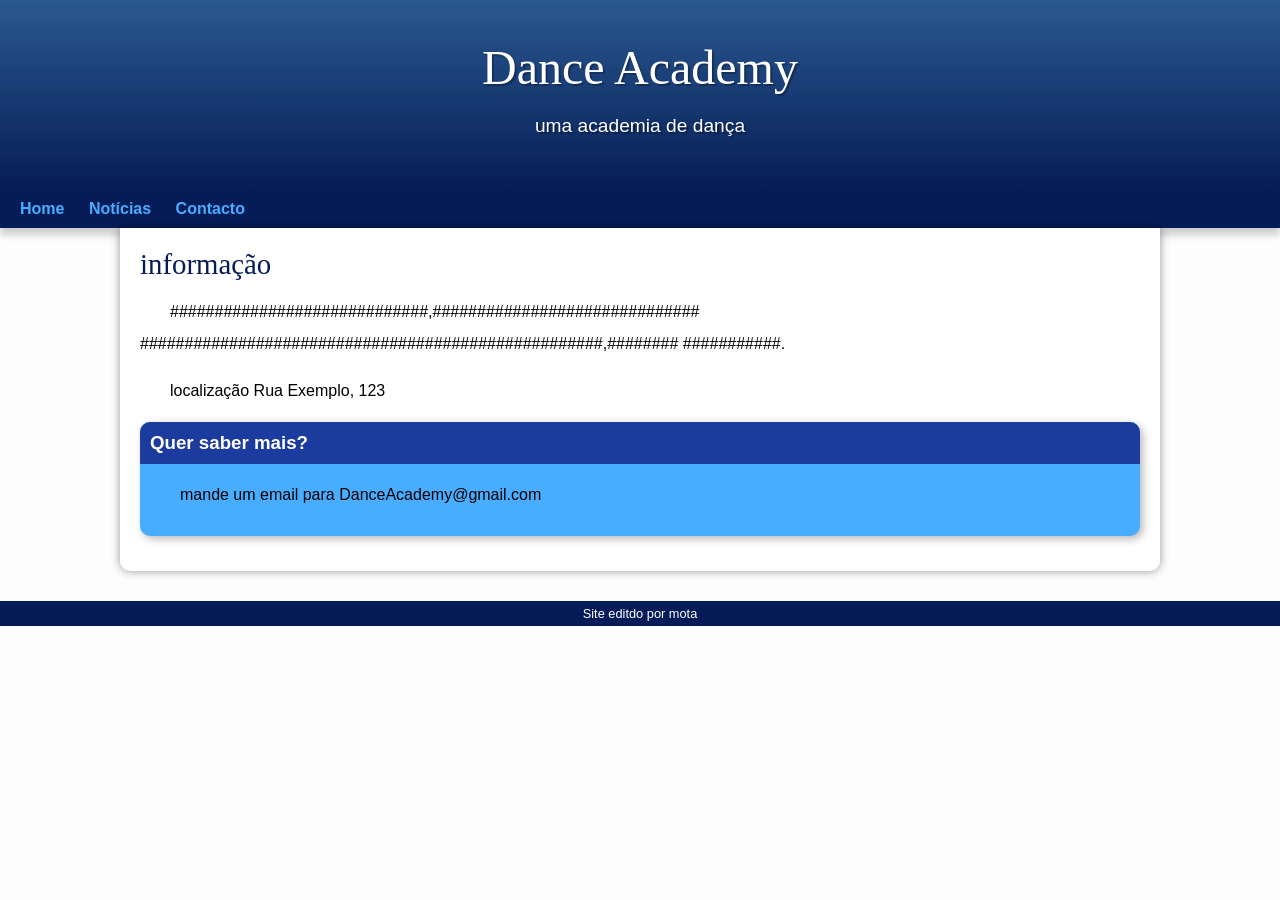
==== info.html @ e6fd2b82 "Add files via upload" ====
<!DOCTYPE html>
<html lang="pt-pt">
<head>
    <meta charset="UTF-8">
    <title>Informação</title>
    <link rel="stylesheet" href="style.css">
</head>
<body>
    <header>
        <h1>Dance Academy</h1>
        <p>uma academia de dança</p>
    </header>
    <nav>
        <a href="main.html">Home</a>
        <a href="info.html">Notícias</a>
        <a href="contacto.html">Contacto</a>
    </nav>
    <main>
        <article>
            <h1>informação</h1>
            <p>#############################,##############################
                ####################################################,########
                ###########.
            </p>
            <p>localização Rua Exemplo, 123</p>
            <h2></h2>
            
            <aside>
                <h3>Quer saber mais?</h3>
                <p>mande um email para DanceAcademy@gmail.com</p>
            </aside>
            <p></p>
        </article>
    </main>
    <footer>
        <p>Site editdo por mota</p>
    </footer>
</body>
---- style.css ----
:root {
    --cor0: #fdfdfd;
    --cor1: #49adff;
    --cor2: #1d6ca1;
    --cor3: #2a598f;
    --cor4: #1c3b9e;
    --cor5: rgb(6, 28, 88);
    --fonte-padrao: Arial, Verdana, Helvetica, sans-serif;
    --fonte-destaque: 'Bebas Neue', cursive;
    --fonte-android: 'Android', cursive;
}

* {
    margin: 0px;
    padding: 0px;
}

body {
    background-color: var(--cor0);
    font-family: var(--fonte-padrao);
}

header {
    background-image: linear-gradient(to bottom, var(--cor3), var(--cor5));
    min-height: 150px;
    text-align: center;
    padding-top: 40px;
}

header > h1 {
    color: white;
    font-family: var(--fonte-destaque);
    font-size: 3em;
    font-weight: normal;
    margin-bottom: 20px;
    text-shadow: 2px 2px 0px rgba(0, 0, 0, 0.267);
}

header > p {
    font-family: var(--fonte-padrao);
    font-size: 1.2em;
    color: white;
    max-width: 600px;
    padding-right: 10px;
    padding-left: 10px;
    margin: auto;
    padding-bottom: 50px;
    text-shadow: 2px 2px 0px rgba(0, 0, 0, 0.315);
}

nav {
    background-color: var(--cor5);
    padding: 10px;
    box-shadow: 0px 7px 7px rgba(0, 0, 0, 0.192);
}

nav > a {
    color: var(--cor1);
    padding: 10px;
    border-radius: 5px;
    text-decoration: none;
    font-weight: bold;
    transition-duration: .5s;
}

nav > a:hover {
    background-color: var(--cor3);
    color: var(--cor5);
}

main {
    min-width: 300px;
    max-width: 1000px;
    margin: auto;
    margin-bottom: 30px;
    padding: 20px;
    background-color: white;
    box-shadow: 0px 0px 10px rgba(0, 0, 0, 0.418);
    border-bottom-left-radius: 10px;
    border-bottom-right-radius: 10px;
}

main h1 {
    color: var(--cor5);
    font-family: var(--fonte-android);
    font-weight: normal;
    font-size: 1.8em;
}

main h2 {
    font-family: var(--fonte-android);
    color: var(--cor4);
    font-size: 1.3em;
    font-weight: normal;
    background-image: linear-gradient(to right, var(--cor1), transparent);
    text-indent: 8px;
}

main p {
    margin: 15px 0px;
    text-align: justify;
    text-indent: 30px;
    font-size: 1em;
    line-height: 2em;
}

aside {
    background-color: var(--cor1);
    padding: 10px;
    border-radius: 10px;
    box-shadow: 3px 3px 8px rgba(0, 0, 0, 0.281);
}

aside > h3 {
    background-color: var(--cor4);
    color: white;
    padding: 10px;
    margin: -10px -10px 0px -10px;
    border-radius: 10px 10px 0px 0px;
}

footer {
    background-color: var(--cor5);
    color: white;
    text-align: center;
    font-size: 0.8em;
    padding: 5px;
}
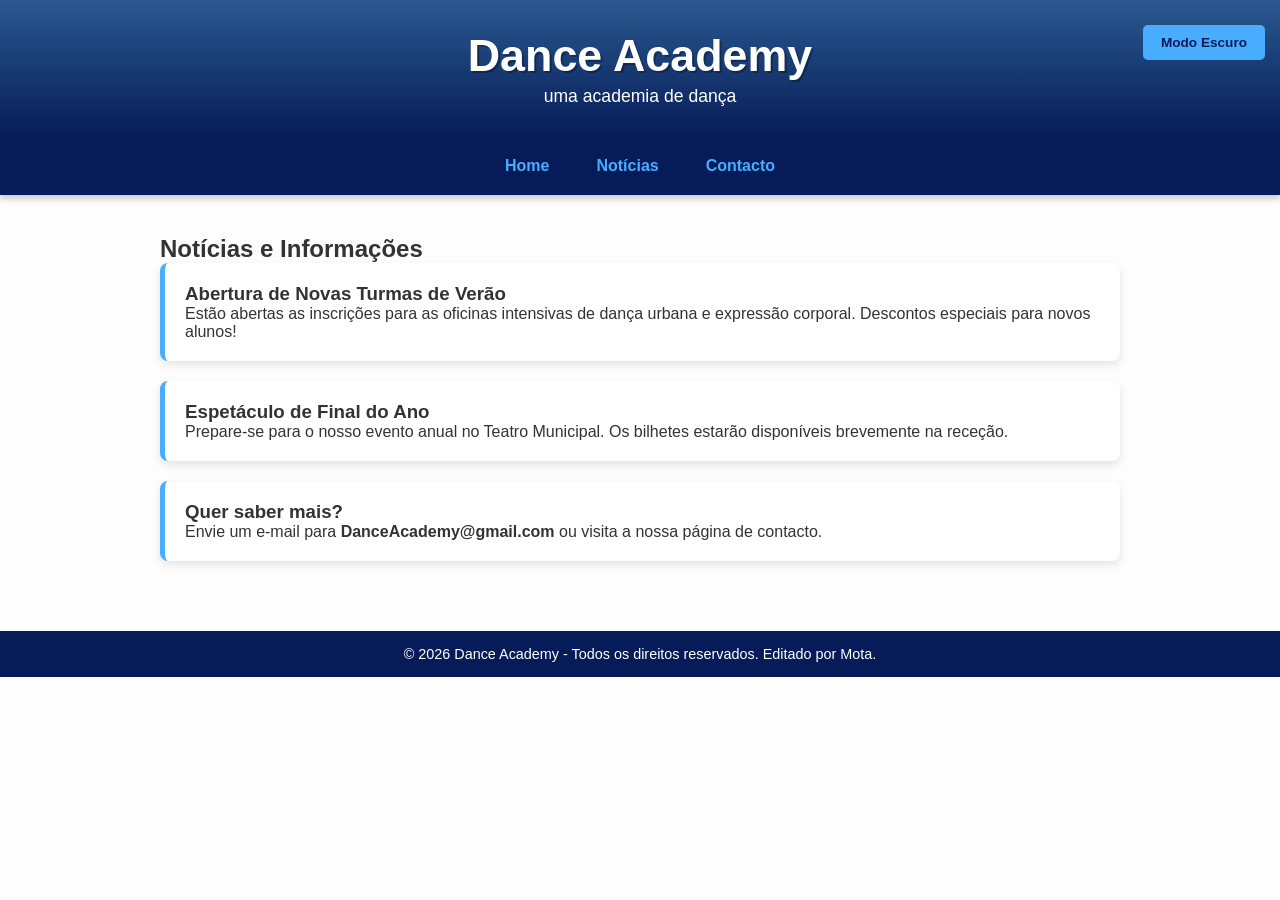
==== commit 2a96ee27: "Add files via upload" ====
--- a/info.html
+++ b/info.html
@@ -2,37 +2,48 @@
 <html lang="pt-pt">
 <head>
     <meta charset="UTF-8">
-    <title>Informação</title>
+    <meta name="viewport" content="width=device-width, initial-scale=1.0">
+    <title>Dance Academy - Notícias e Informações</title>
     <link rel="stylesheet" href="style.css">
 </head>
 <body>
     <header>
         <h1>Dance Academy</h1>
         <p>uma academia de dança</p>
+        <button id="btn-theme" class="btn-interativo">Modo Escuro</button>
     </header>
+
     <nav>
         <a href="main.html">Home</a>
         <a href="info.html">Notícias</a>
         <a href="contacto.html">Contacto</a>
     </nav>
+
     <main>
-        <article>
-            <h1>informação</h1>
-            <p>#############################,##############################
-                ####################################################,########
-                ###########.
-            </p>
-            <p>localização Rua Exemplo, 123</p>
-            <h2></h2>
+        <section class="noticias">
+            <h2>Notícias e Informações</h2>
             
-            <aside>
+            <article class="card">
+                <h3>Abertura de Novas Turmas de Verão</h3>
+                <p>Estão abertas as inscrições para as oficinas intensivas de dança urbana e expressão corporal. Descontos especiais para novos alunos!</p>
+            </article>
+
+            <article class="card">
+                <h3>Espetáculo de Final do Ano</h3>
+                <p>Prepare-se para o nosso evento anual no Teatro Municipal. Os bilhetes estarão disponíveis brevemente na receção.</p>
+            </article>
+
+            <aside class="card">
                 <h3>Quer saber mais?</h3>
-                <p>mande um email para DanceAcademy@gmail.com</p>
+                <p>Envie um e-mail para <strong>DanceAcademy@gmail.com</strong> ou visita a nossa página de contacto.</p>
             </aside>
-            <p></p>
-        </article>
+        </section>
     </main>
+
     <footer>
-        <p>Site editdo por mota</p>
+        <p>&copy; 2026 Dance Academy - Todos os direitos reservados. Editado por Mota.</p>
     </footer>
-</body>+
+    <script src="script.js"></script>
+</body>
+</html>
--- a/style.css
+++ b/style.css
@@ -1,128 +1,221 @@
 :root {
-    --cor0: #fdfdfd;
+    --cor-bg: #fdfdfd;
+    --cor-card-bg: #ffffff;
+    --cor-texto: #333333;
     --cor1: #49adff;
     --cor2: #1d6ca1;
     --cor3: #2a598f;
     --cor4: #1c3b9e;
     --cor5: rgb(6, 28, 88);
     --fonte-padrao: Arial, Verdana, Helvetica, sans-serif;
-    --fonte-destaque: 'Bebas Neue', cursive;
-    --fonte-android: 'Android', cursive;
+    --fonte-destaque: 'Bebas Neue', cursive, sans-serif;
+}
+
+/* Suporte para Modo Escuro */
+body.dark-mode {
+    --cor-bg: #121212;
+    --cor-card-bg: #1e1e1e;
+    --cor-texto: #f0f0f0;
+    --cor5: #0a1128;
+    --cor3: #1c3b9e;
 }
 
 * {
-    margin: 0px;
-    padding: 0px;
+    margin: 0;
+    padding: 0;
+    box-sizing: border-box;
 }
 
 body {
-    background-color: var(--cor0);
+    background-color: var(--cor-bg);
+    color: var(--cor-texto);
     font-family: var(--fonte-padrao);
-}
-
+    transition: background-color 0.3s ease, color 0.3s ease;
+}
+
+/* Header */
 header {
     background-image: linear-gradient(to bottom, var(--cor3), var(--cor5));
-    min-height: 150px;
     text-align: center;
-    padding-top: 40px;
+    padding: 30px 15px;
+    position: relative;
 }
 
 header > h1 {
     color: white;
     font-family: var(--fonte-destaque);
-    font-size: 3em;
-    font-weight: normal;
-    margin-bottom: 20px;
-    text-shadow: 2px 2px 0px rgba(0, 0, 0, 0.267);
+    font-size: 2.8em;
+    text-shadow: 2px 2px 0px rgba(0, 0, 0, 0.3);
 }
 
 header > p {
-    font-family: var(--fonte-padrao);
-    font-size: 1.2em;
-    color: white;
-    max-width: 600px;
-    padding-right: 10px;
-    padding-left: 10px;
-    margin: auto;
-    padding-bottom: 50px;
-    text-shadow: 2px 2px 0px rgba(0, 0, 0, 0.315);
-}
-
+    color: white;
+    font-size: 1.1em;
+    margin-top: 5px;
+}
+
+/* Menu Horizontal Responsivo */
 nav {
     background-color: var(--cor5);
-    padding: 10px;
-    box-shadow: 0px 7px 7px rgba(0, 0, 0, 0.192);
+    display: flex;
+    justify-content: center;
+    flex-wrap: wrap;
+    gap: 15px;
+    padding: 12px;
+    box-shadow: 0px 4px 6px rgba(0, 0, 0, 0.2);
 }
 
 nav > a {
     color: var(--cor1);
-    padding: 10px;
+    padding: 8px 16px;
     border-radius: 5px;
     text-decoration: none;
     font-weight: bold;
-    transition-duration: .5s;
+    transition: background-color 0.3s ease, color 0.3s ease;
 }
 
 nav > a:hover {
     background-color: var(--cor3);
+    color: white;
+}
+
+/* Conteúdo Principal */
+main {
+    max-width: 1000px;
+    margin: 20px auto;
+    padding: 20px;
+}
+
+/* Cartões (Cards) e Efeitos Hover */
+.card {
+    background-color: var(--cor-card-bg);
+    border-left: 5px solid var(--cor1);
+    border-radius: 8px;
+    padding: 20px;
+    margin-bottom: 20px;
+    box-shadow: 0 4px 8px rgba(0, 0, 0, 0.1);
+    transition: transform 0.3s ease, box-shadow 0.3s ease;
+}
+
+.card:hover {
+    transform: translateY(-5px);
+    box-shadow: 0 8px 16px rgba(0, 0, 0, 0.2);
+}
+
+/* Grelha de Modalidades */
+.cards-grid {
+    display: grid;
+    grid-template-columns: repeat(auto-fit, minmax(220px, 1fr));
+    gap: 20px;
+    margin-top: 15px;
+}
+
+/* Galeria Responsiva */
+.galeria-container {
+    margin-top: 30px;
+}
+
+.galeria {
+    display: grid;
+    grid-template-columns: repeat(auto-fit, minmax(200px, 1fr));
+    gap: 15px;
+    margin-top: 15px;
+}
+
+.galeria img {
+    width: 100%;
+    height: 180px;
+    object-fit: cover;
+    border-radius: 8px;
+    transition: transform 0.3s ease, filter 0.3s ease;
+}
+
+.galeria img:hover {
+    transform: scale(1.05);
+    filter: brightness(1.1);
+}
+
+/* Botões Interativos */
+.btn-interativo {
+    background-color: var(--cor1);
     color: var(--cor5);
-}
-
-main {
-    min-width: 300px;
-    max-width: 1000px;
-    margin: auto;
-    margin-bottom: 30px;
-    padding: 20px;
-    background-color: white;
-    box-shadow: 0px 0px 10px rgba(0, 0, 0, 0.418);
-    border-bottom-left-radius: 10px;
-    border-bottom-right-radius: 10px;
-}
-
-main h1 {
-    color: var(--cor5);
-    font-family: var(--fonte-android);
-    font-weight: normal;
-    font-size: 1.8em;
-}
-
-main h2 {
-    font-family: var(--fonte-android);
-    color: var(--cor4);
-    font-size: 1.3em;
-    font-weight: normal;
-    background-image: linear-gradient(to right, var(--cor1), transparent);
-    text-indent: 8px;
-}
-
-main p {
-    margin: 15px 0px;
-    text-align: justify;
-    text-indent: 30px;
+    border: none;
+    padding: 10px 18px;
+    font-weight: bold;
+    border-radius: 5px;
+    cursor: pointer;
+    margin-top: 10px;
+    transition: background-color 0.3s ease, transform 0.1s ease;
+}
+
+.btn-interativo:hover {
+    background-color: var(--cor2);
+    color: white;
+}
+
+.btn-interativo:active {
+    transform: scale(0.97);
+}
+
+#btn-theme {
+    position: absolute;
+    top: 15px;
+    right: 15px;
+    font-size: 0.85em;
+}
+
+/* Formulário de Contacto */
+.form-estilizado {
+    display: flex;
+    flex-direction: column;
+    gap: 12px;
+}
+
+.form-estilizado input,
+.form-estilizado select,
+.form-estilizado textarea {
+    padding: 10px;
+    border: 1px solid #ccc;
+    border-radius: 5px;
     font-size: 1em;
-    line-height: 2em;
-}
-
-aside {
-    background-color: var(--cor1);
+    background-color: var(--cor-bg);
+    color: var(--cor-texto);
+}
+
+/* Banners e Informações */
+.info-banner {
+    background-color: var(--cor3);
+    color: white;
     padding: 10px;
-    border-radius: 10px;
-    box-shadow: 3px 3px 8px rgba(0, 0, 0, 0.281);
-}
-
-aside > h3 {
-    background-color: var(--cor4);
-    color: white;
-    padding: 10px;
-    margin: -10px -10px 0px -10px;
-    border-radius: 10px 10px 0px 0px;
-}
-
+    border-radius: 5px;
+    text-align: center;
+    margin-bottom: 20px;
+    font-size: 0.9em;
+}
+
+/* Rodapé */
 footer {
     background-color: var(--cor5);
     color: white;
     text-align: center;
-    font-size: 0.8em;
-    padding: 5px;
+    padding: 15px;
+    font-size: 0.9em;
+    margin-top: 30px;
+}
+
+/* Media Query Responsivo para Dispositivos Móveis */
+@media (max-width: 600px) {
+    header > h1 {
+        font-size: 2em;
+    }
+
+    #btn-theme {
+        position: static;
+        margin-top: 10px;
+    }
+
+    nav {
+        flex-direction: column;
+        align-items: center;
+    }
 }
